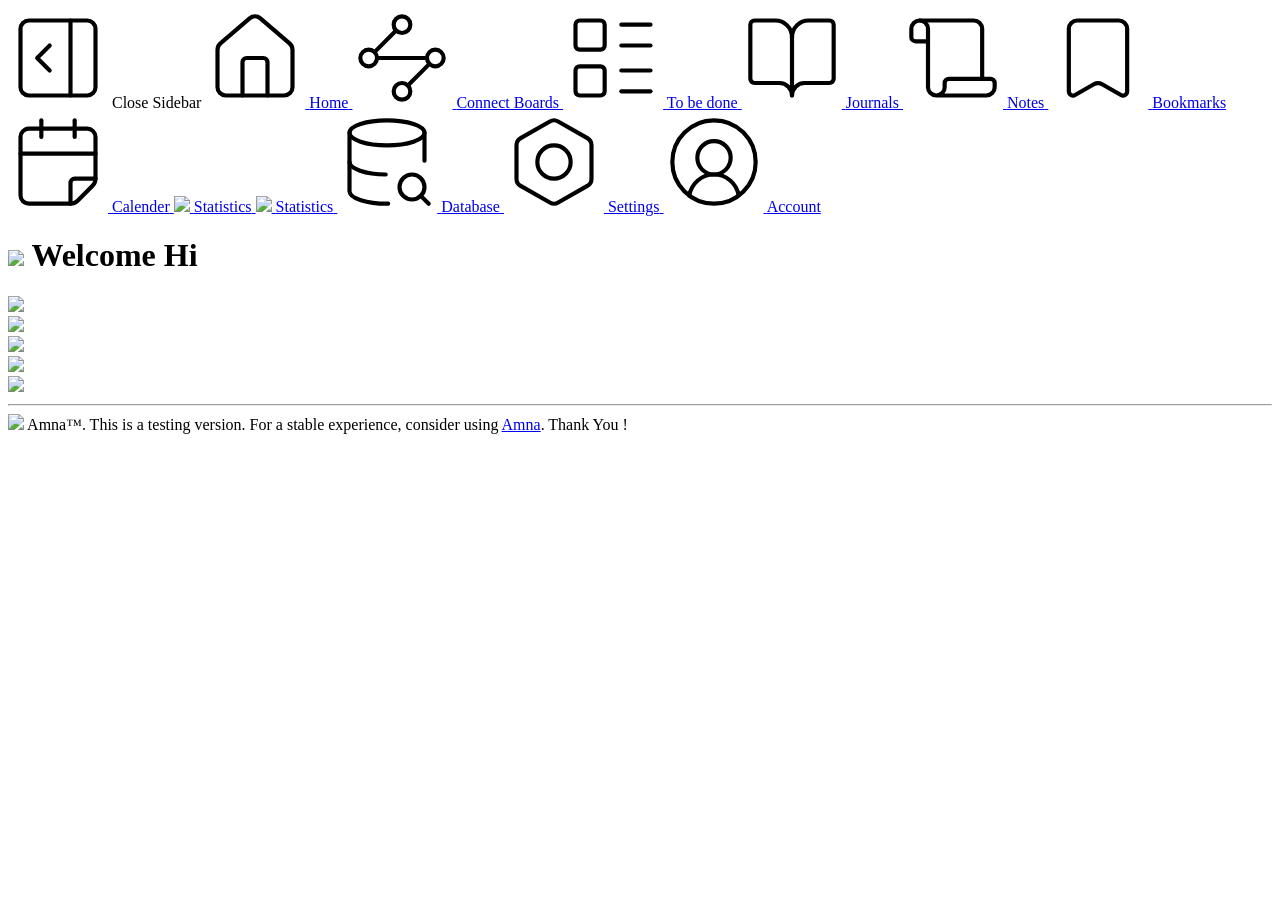
==== web/index.html @ fe6eeed9 "minor changes" ====
<!doctype html>
<html lang="en">
  <head>
    <meta charset="UTF-8" />
    <meta name="viewport" content="width=device-width, initial-scale=1.0" />
    <title>Amna Testing</title>
    <link rel="stylesheet" href="/main.css" />
    <link rel="icon" href="/img/amna.svg" />
  </head>
  <body>
    <main>
      <div class="layout">
        <div class="sidebar">
          <!-- <a href="#"><img src="img/amna.svg" /></a> -->
          <a class="sidebar-toggle">
            <img src="img/panel-right-open.svg" />
            <span>Close Sidebar</span>
          </a>
          <a href="/index.html">
            <img src="img/house.svg" />
            <span>Home</span>
          </a>
          <a href="/connect/index.html">
            <img src="img/connect.svg" />
            <span>Connect Boards</span>
          </a>
          <a href="/todo/index.html">
            <img src="img/todo.svg" />
            <span>To be done</span>
          </a>
          <a href="/journal/index.html">
            <img src="img/journal.svg" />
            <span>Journals</span>
          </a>
          <a href="/note/index.html">
            <img src="img/note.svg" />
            <span>Notes</span>
          </a>
          <a href="/bookmark/index.html">
            <img src="img/bookmark.svg" />
            <span>Bookmarks</span>
          </a>
          <a href="/calender/index.html">
            <img src="img/calender.svg" />
            <span>Calender</span>
          </a>
          <a href="/social/index.html">
            <img src="/img/social.svg" />
            <span>Statistics</span>
          </a>
          <a href="/statistics/index.html">
            <img src="/img/statistics.svg" />
            <span>Statistics</span>
          </a>
          <a href="/database/index.html" class="bottom-start">
            <img src="img/database.svg" />
            <span>Database</span>
          </a>
          <a href="/settings/index.html">
            <img src="img/settings.svg" />
            <span>Settings</span>
          </a>
          <a href="/account/index.html">
            <img src="img/account.svg" />
            <span>Account</span>
          </a>
        </div>
        <div class="main">
          <div class="head">
            <h1>
              <img src="/img/amna.svg" /> Welcome <a id="name">Hi</a>
              <a class="mode" id="theme-toggle"></a>
            </h1>
          </div>
          <div class="container">
            <div class="h-b1">
              <img src="/img/todo.svg" />
            </div>
            <div class="h-b2">
              <img src="/img/journal.svg" />
            </div>
            <div class="h-b3">
              <img src="/img/note.svg" />
            </div>
          </div>
          <div class="h-bottom">
            <div class="h-bottom-left">
              <div class="inner-box">
                <img src="/img/calender.svg" />
                <div class="nested-box"></div>
              </div>
            </div>
            <div class="h-bottom-right">
              <div class="inner-box">
                <img src="/img/statistics.svg" />
                <div class="nested-box"></div>
              </div>
            </div>
          </div>
        </div>
      </div>
    </main>
    <footer>
      <span>
        <hr />
        <img src="/img/amna.svg" /> Amna&trade;. This is a testing version. For
        a stable experience, consider using
        <a href="https://amna.pages.dev">Amna</a>. Thank You !
      </span>
    </footer>
    <script src="/script/main.js"></script>
    <script src="/script/mode.js"></script>
    <script src="/script/sidebar.js"></script>
  </body>
</html>
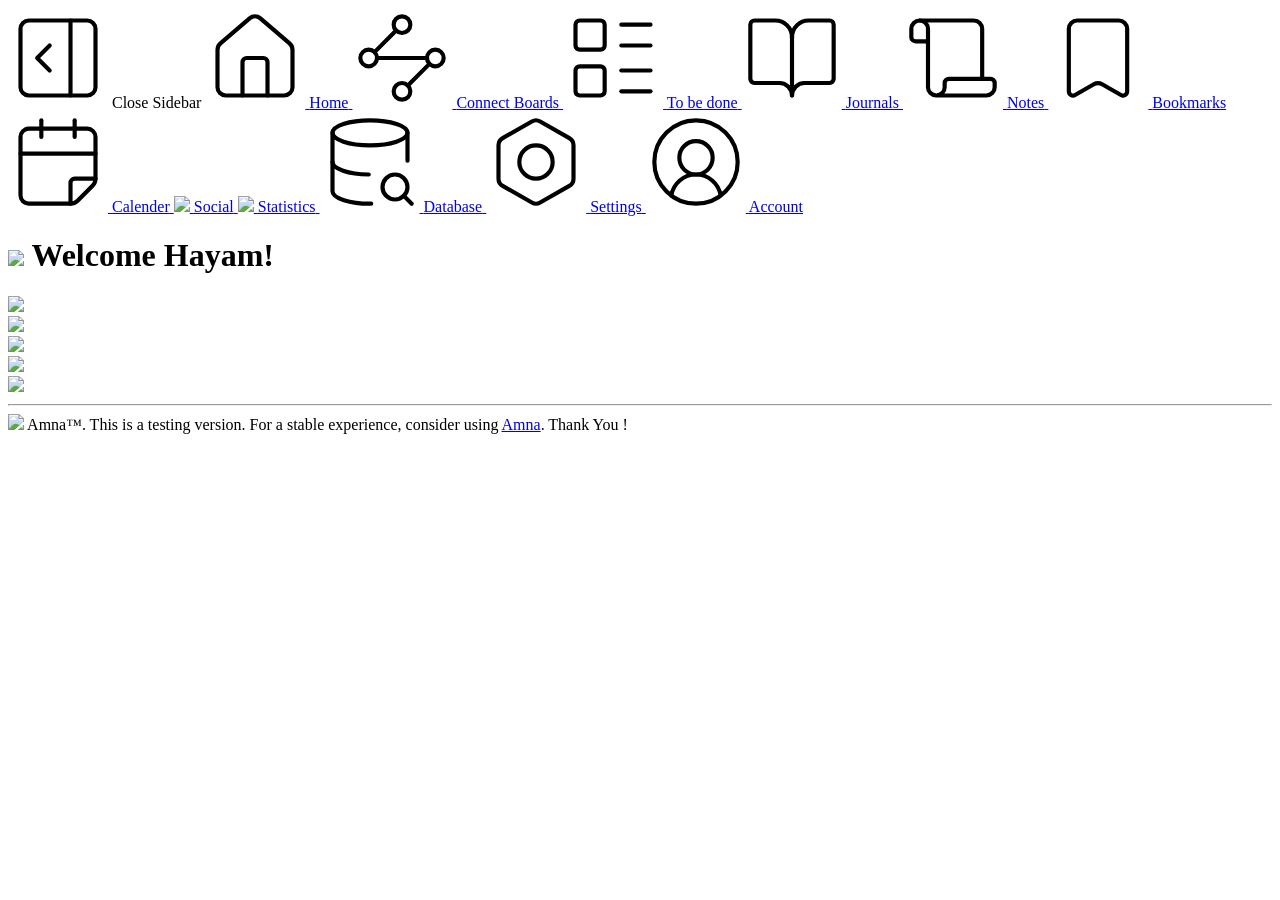
==== commit 1d3f7584: "DOM Account" ====
--- a/web/index.html
+++ b/web/index.html
@@ -11,7 +11,6 @@
     <main>
       <div class="layout">
         <div class="sidebar">
-          <!-- <a href="#"><img src="img/amna.svg" /></a> -->
           <a class="sidebar-toggle">
             <img src="img/panel-right-open.svg" />
             <span>Close Sidebar</span>
@@ -46,7 +45,7 @@
           </a>
           <a href="/social/index.html">
             <img src="/img/social.svg" />
-            <span>Statistics</span>
+            <span>Social</span>
           </a>
           <a href="/statistics/index.html">
             <img src="/img/statistics.svg" />
@@ -68,7 +67,7 @@
         <div class="main">
           <div class="head">
             <h1>
-              <img src="/img/amna.svg" /> Welcome <a id="name">Hi</a>
+              <img src="/img/amna.svg" /> Welcome <a id="name"> </a>
               <a class="mode" id="theme-toggle"></a>
             </h1>
           </div>
@@ -108,6 +107,7 @@
         <a href="https://amna.pages.dev">Amna</a>. Thank You !
       </span>
     </footer>
+    <script src="index.js"></script>
     <script src="/script/main.js"></script>
     <script src="/script/mode.js"></script>
     <script src="/script/sidebar.js"></script>
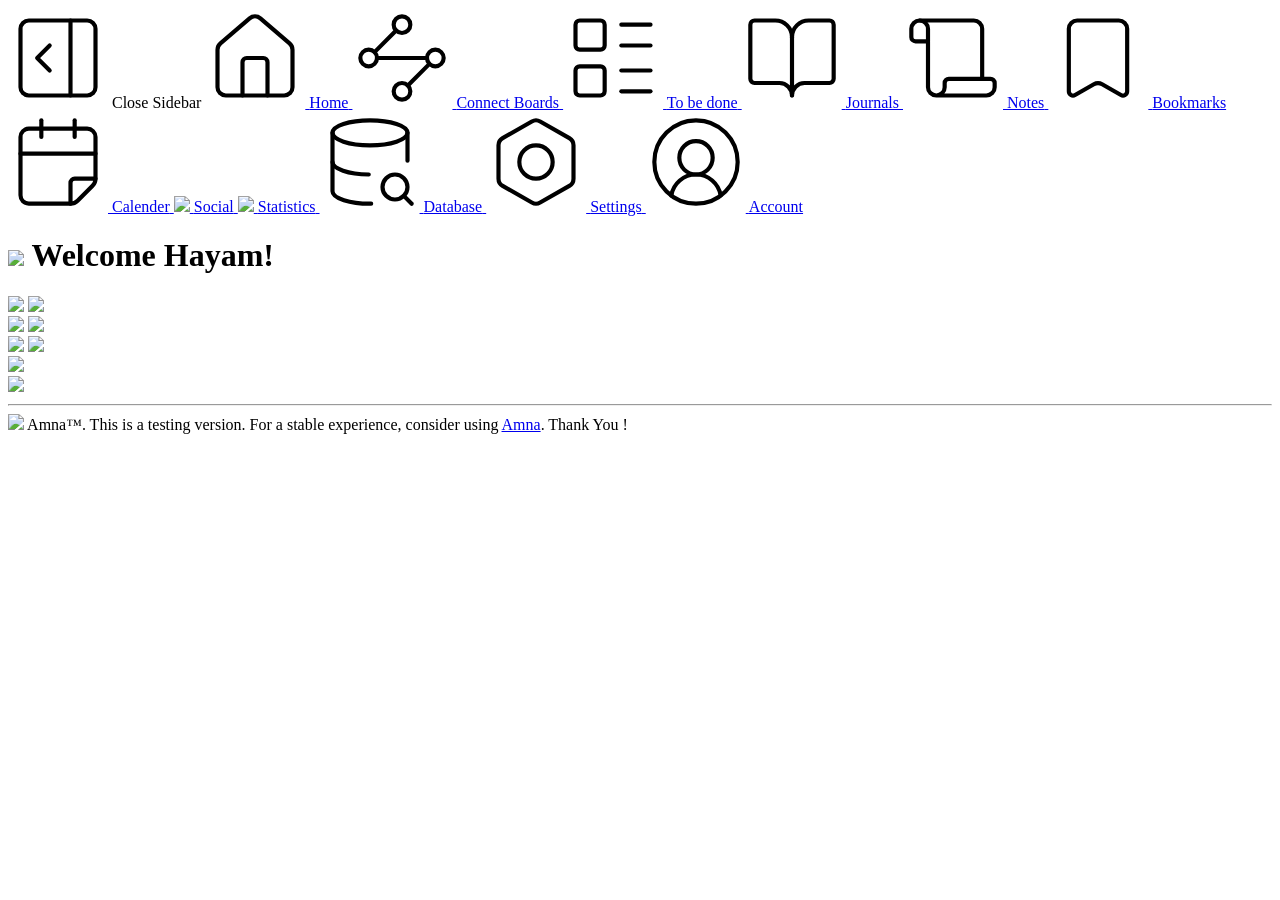
==== commit 801941a8: "minor fixes removed light scheme specific" ====
--- a/web/index.html
+++ b/web/index.html
@@ -67,19 +67,28 @@
         <div class="main">
           <div class="head">
             <h1>
-              <img src="/img/amna.svg" /> Welcome <a id="name"> </a>
+              <img src="/img/amna.svg" /> Welcome <a id="name"></a>!
               <a class="mode" id="theme-toggle"></a>
             </h1>
           </div>
           <div class="container">
             <div class="h-b1">
               <img src="/img/todo.svg" />
+              <a class="edit">
+                <img src="/img/edit.svg" />
+              </a>
             </div>
             <div class="h-b2">
               <img src="/img/journal.svg" />
+              <a class="edit">
+                <img src="/img/edit.svg" />
+              </a>
             </div>
             <div class="h-b3">
               <img src="/img/note.svg" />
+              <a class="edit">
+                <img src="/img/edit.svg" />
+              </a>
             </div>
           </div>
           <div class="h-bottom">
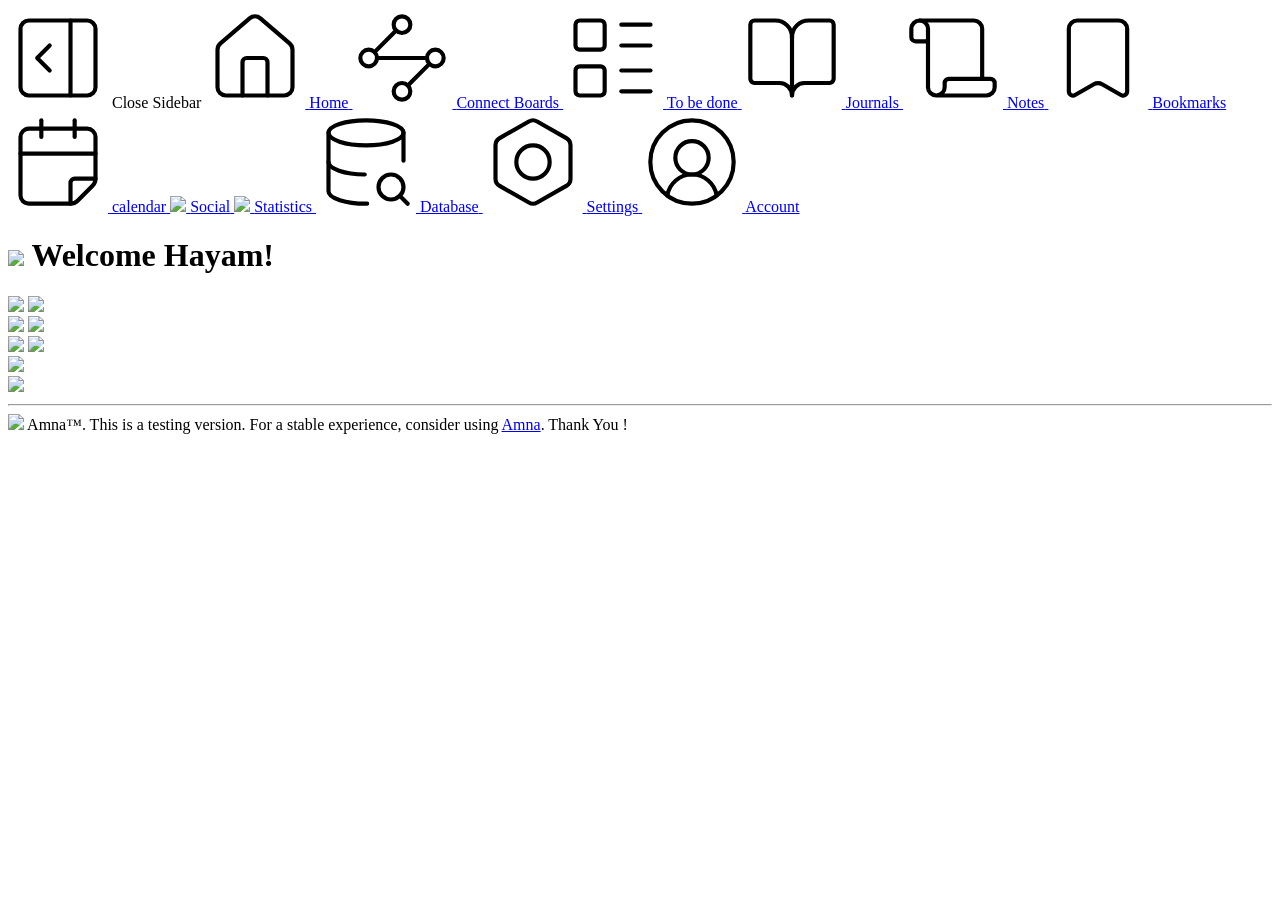
==== commit 5dfe9999: "account page redisigned" ====
--- a/web/index.html
+++ b/web/index.html
@@ -39,9 +39,9 @@
             <img src="img/bookmark.svg" />
             <span>Bookmarks</span>
           </a>
-          <a href="/calender/index.html">
-            <img src="img/calender.svg" />
-            <span>Calender</span>
+          <a href="/calendar/index.html">
+            <img src="img/calendar.svg" />
+            <span>calendar</span>
           </a>
           <a href="/social/index.html">
             <img src="/img/social.svg" />
@@ -72,10 +72,10 @@
             </h1>
           </div>
           <div class="container">
-            <div class="h-b1">
+            <div id="b1" class="h-b1">
               <img src="/img/todo.svg" />
               <a class="edit">
-                <img src="/img/edit.svg" />
+                <img id="edit" src="/img/edit.svg" />
               </a>
             </div>
             <div class="h-b2">
@@ -94,7 +94,7 @@
           <div class="h-bottom">
             <div class="h-bottom-left">
               <div class="inner-box">
-                <img src="/img/calender.svg" />
+                <img src="/img/calendar.svg" />
                 <div class="nested-box"></div>
               </div>
             </div>
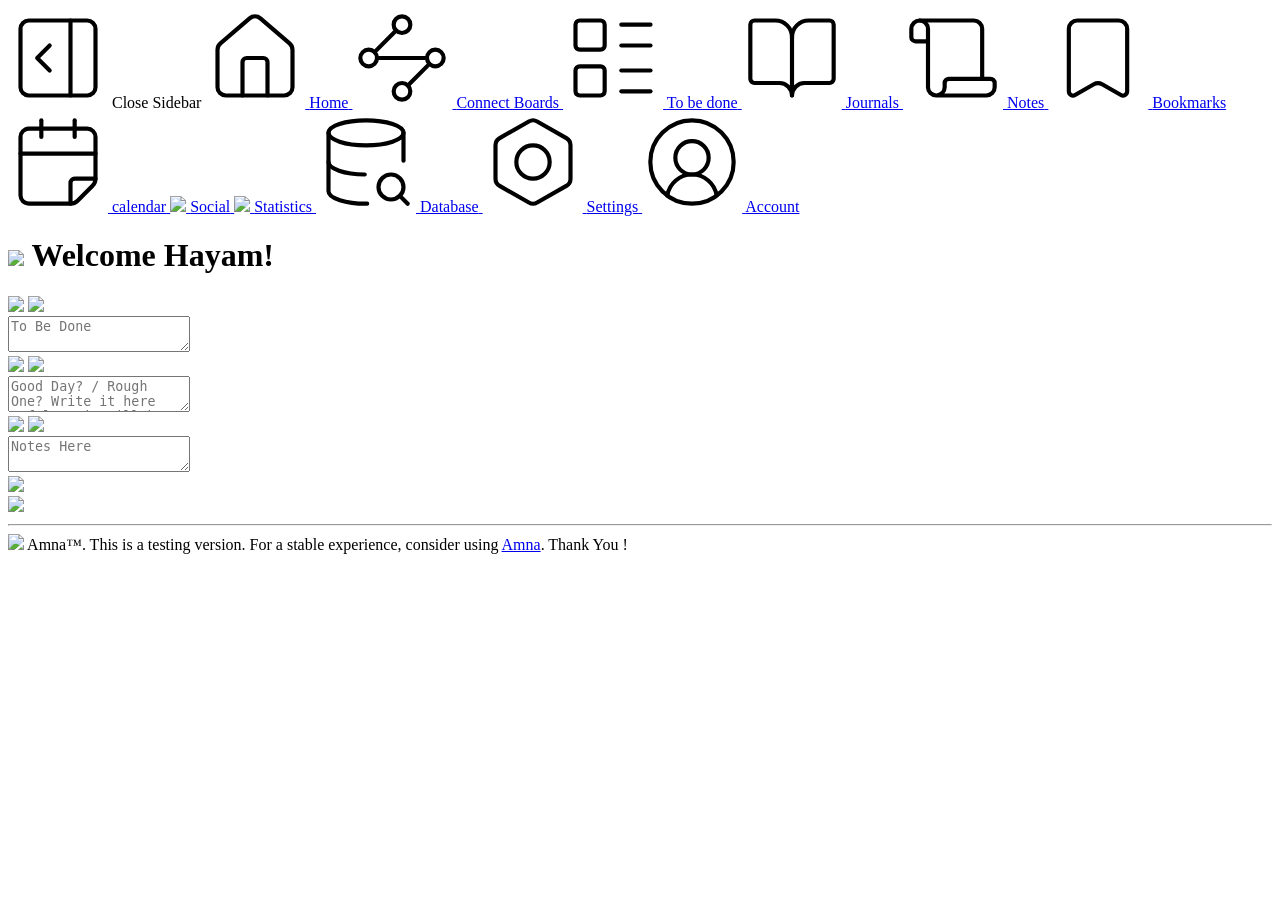
==== commit acc3ea26: "input field added for home" ====
--- a/web/index.html
+++ b/web/index.html
@@ -77,18 +77,30 @@
               <a class="edit">
                 <img id="edit" src="/img/edit.svg" />
               </a>
+              <div class="write">
+                <textarea id="b2input" placeholder="To Be Done"></textarea>
+              </div>
             </div>
             <div class="h-b2">
               <img src="/img/journal.svg" />
               <a class="edit">
                 <img src="/img/edit.svg" />
               </a>
+              <div class="write">
+                <textarea
+                  id="b2input"
+                  placeholder="Good Day? / Rough One? Write it here safely & it will be alright :]"
+                ></textarea>
+              </div>
             </div>
             <div class="h-b3">
               <img src="/img/note.svg" />
               <a class="edit">
                 <img src="/img/edit.svg" />
               </a>
+              <div class="write">
+                <textarea id="b3input" placeholder="Notes Here"></textarea>
+              </div>
             </div>
           </div>
           <div class="h-bottom">
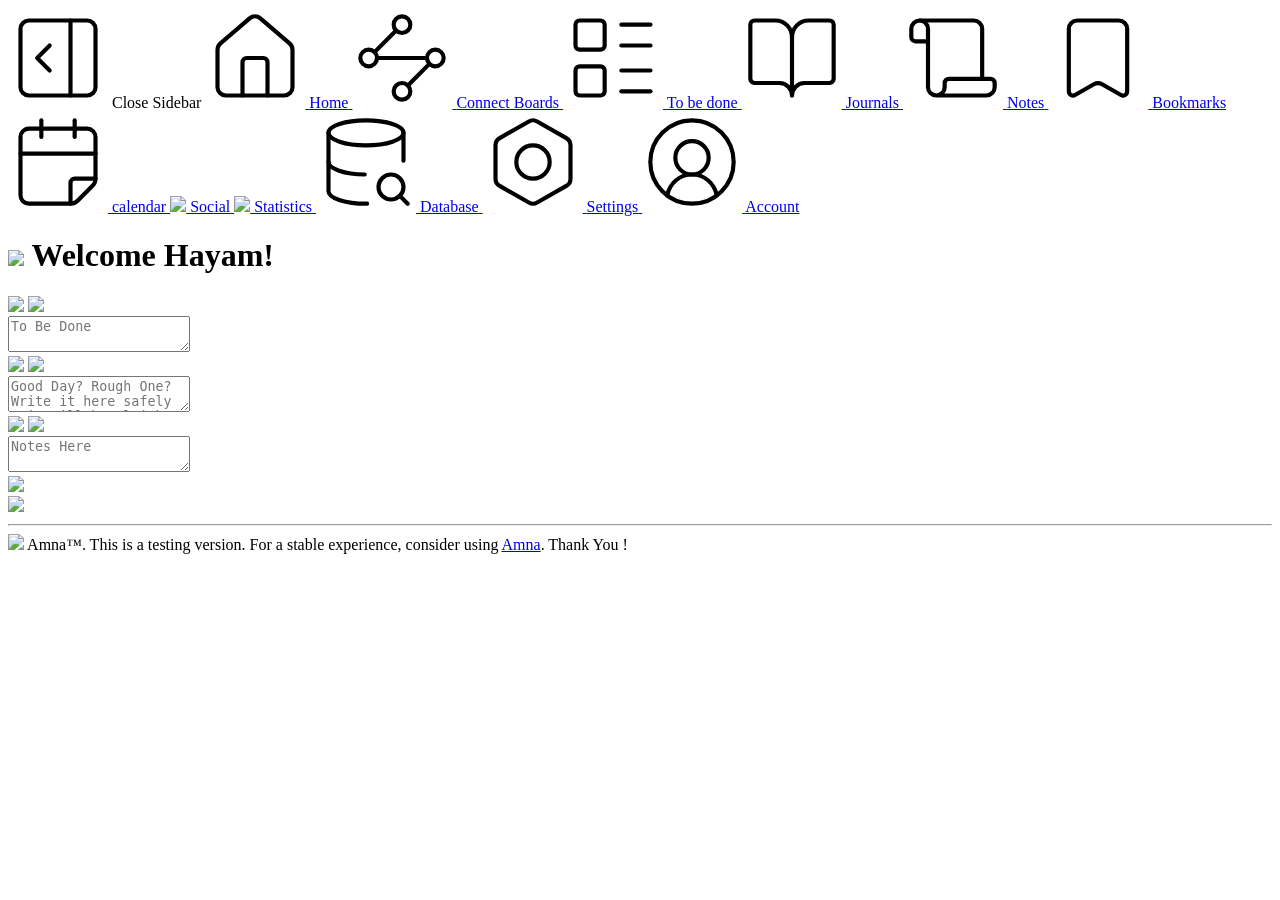
==== commit 4a3f20b6: "minor change" ====
--- a/web/index.html
+++ b/web/index.html
@@ -89,7 +89,7 @@
               <div class="write">
                 <textarea
                   id="b2input"
-                  placeholder="Good Day? / Rough One? Write it here safely & it will be alright :]"
+                  placeholder="Good Day? Rough One? Write it here safely & it will be alright &and;&and;"
                 ></textarea>
               </div>
             </div>
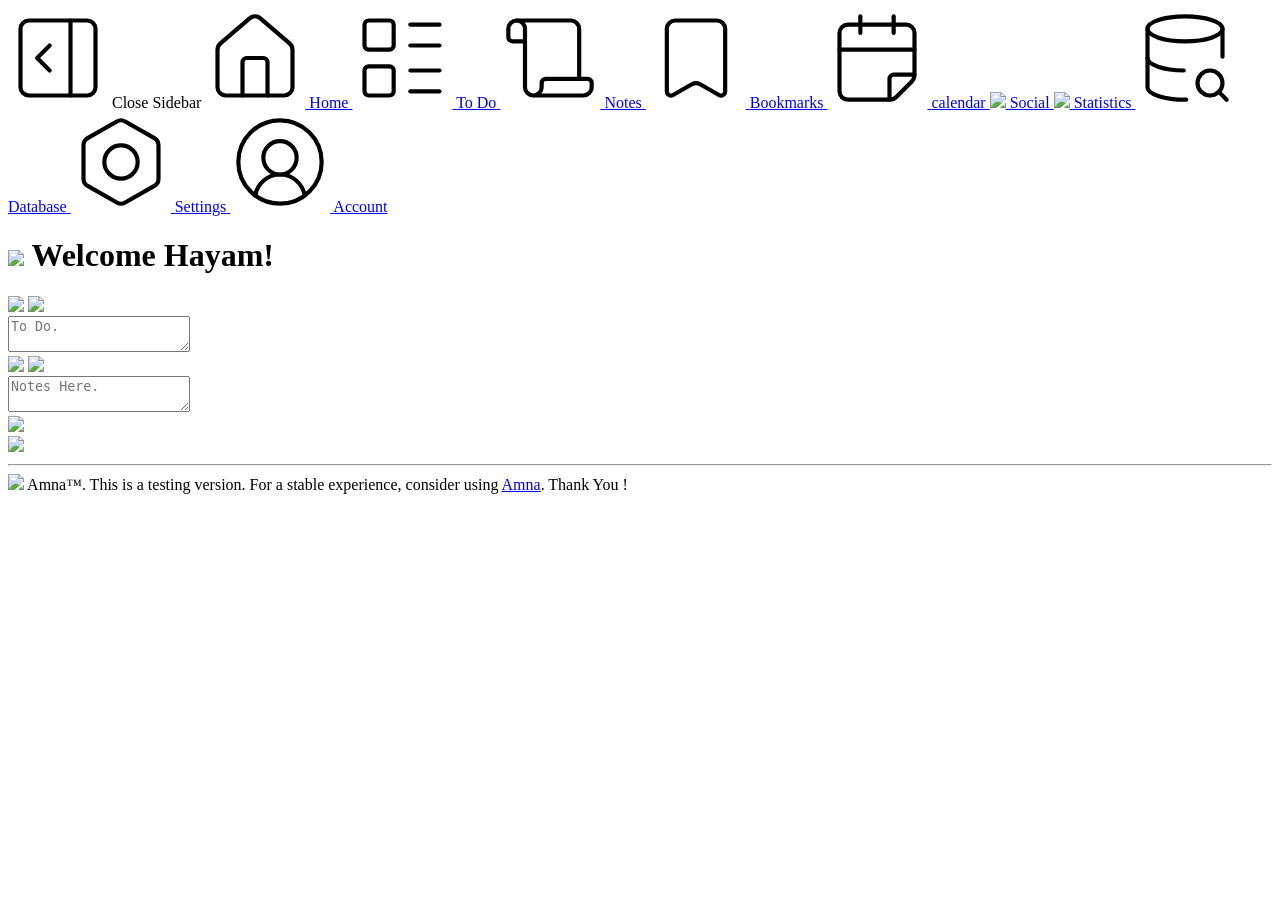
==== commit c4fdf742: "journal commented + notes part done half with dom" ====
--- a/web/index.html
+++ b/web/index.html
@@ -19,18 +19,18 @@
             <img src="img/house.svg" />
             <span>Home</span>
           </a>
-          <a href="/connect/index.html">
+          <!-- <a href="/connect/index.html">
             <img src="img/connect.svg" />
             <span>Connect Boards</span>
-          </a>
+          </a> -->
           <a href="/todo/index.html">
             <img src="img/todo.svg" />
-            <span>To be done</span>
+            <span>To Do</span>
           </a>
-          <a href="/journal/index.html">
+          <!-- <a href="/journal/index.html">
             <img src="img/journal.svg" />
             <span>Journals</span>
-          </a>
+          </a> -->
           <a href="/note/index.html">
             <img src="img/note.svg" />
             <span>Notes</span>
@@ -64,6 +64,7 @@
             <span>Account</span>
           </a>
         </div>
+
         <div class="main">
           <div class="head">
             <h1>
@@ -71,6 +72,7 @@
               <a class="mode" id="theme-toggle"></a>
             </h1>
           </div>
+
           <div class="container">
             <div id="b1" class="h-b1">
               <img src="/img/todo.svg" />
@@ -78,10 +80,11 @@
                 <img id="edit" src="/img/edit.svg" />
               </a>
               <div class="write">
-                <textarea id="b2input" placeholder="To Be Done"></textarea>
+                <textarea id="b1input" placeholder="To Do."></textarea>
               </div>
             </div>
-            <div class="h-b2">
+
+            <!-- <div class="journal">
               <img src="/img/journal.svg" />
               <a class="edit">
                 <img src="/img/edit.svg" />
@@ -89,17 +92,18 @@
               <div class="write">
                 <textarea
                   id="b2input"
-                  placeholder="Good Day? Rough One? Write it here safely & it will be alright &and;&and;"
+                  placeholder="Good Day? Rough One? Burn it as texts here.
+(or just come to Amna Social. there's people to make you smile !)"
                 ></textarea>
               </div>
-            </div>
-            <div class="h-b3">
+            </div> -->
+            <div class="h-b2">
               <img src="/img/note.svg" />
-              <a class="edit">
-                <img src="/img/edit.svg" />
+              <a id="saveBtn" class="edit">
+                <img src="/img/save.svg" />
               </a>
               <div class="write">
-                <textarea id="b3input" placeholder="Notes Here"></textarea>
+                <textarea id="note" placeholder="Notes Here."></textarea>
               </div>
             </div>
           </div>
@@ -128,6 +132,7 @@
         <a href="https://amna.pages.dev">Amna</a>. Thank You !
       </span>
     </footer>
+    <script src="/note/script.js"></script>
     <script src="index.js"></script>
     <script src="/script/main.js"></script>
     <script src="/script/mode.js"></script>
